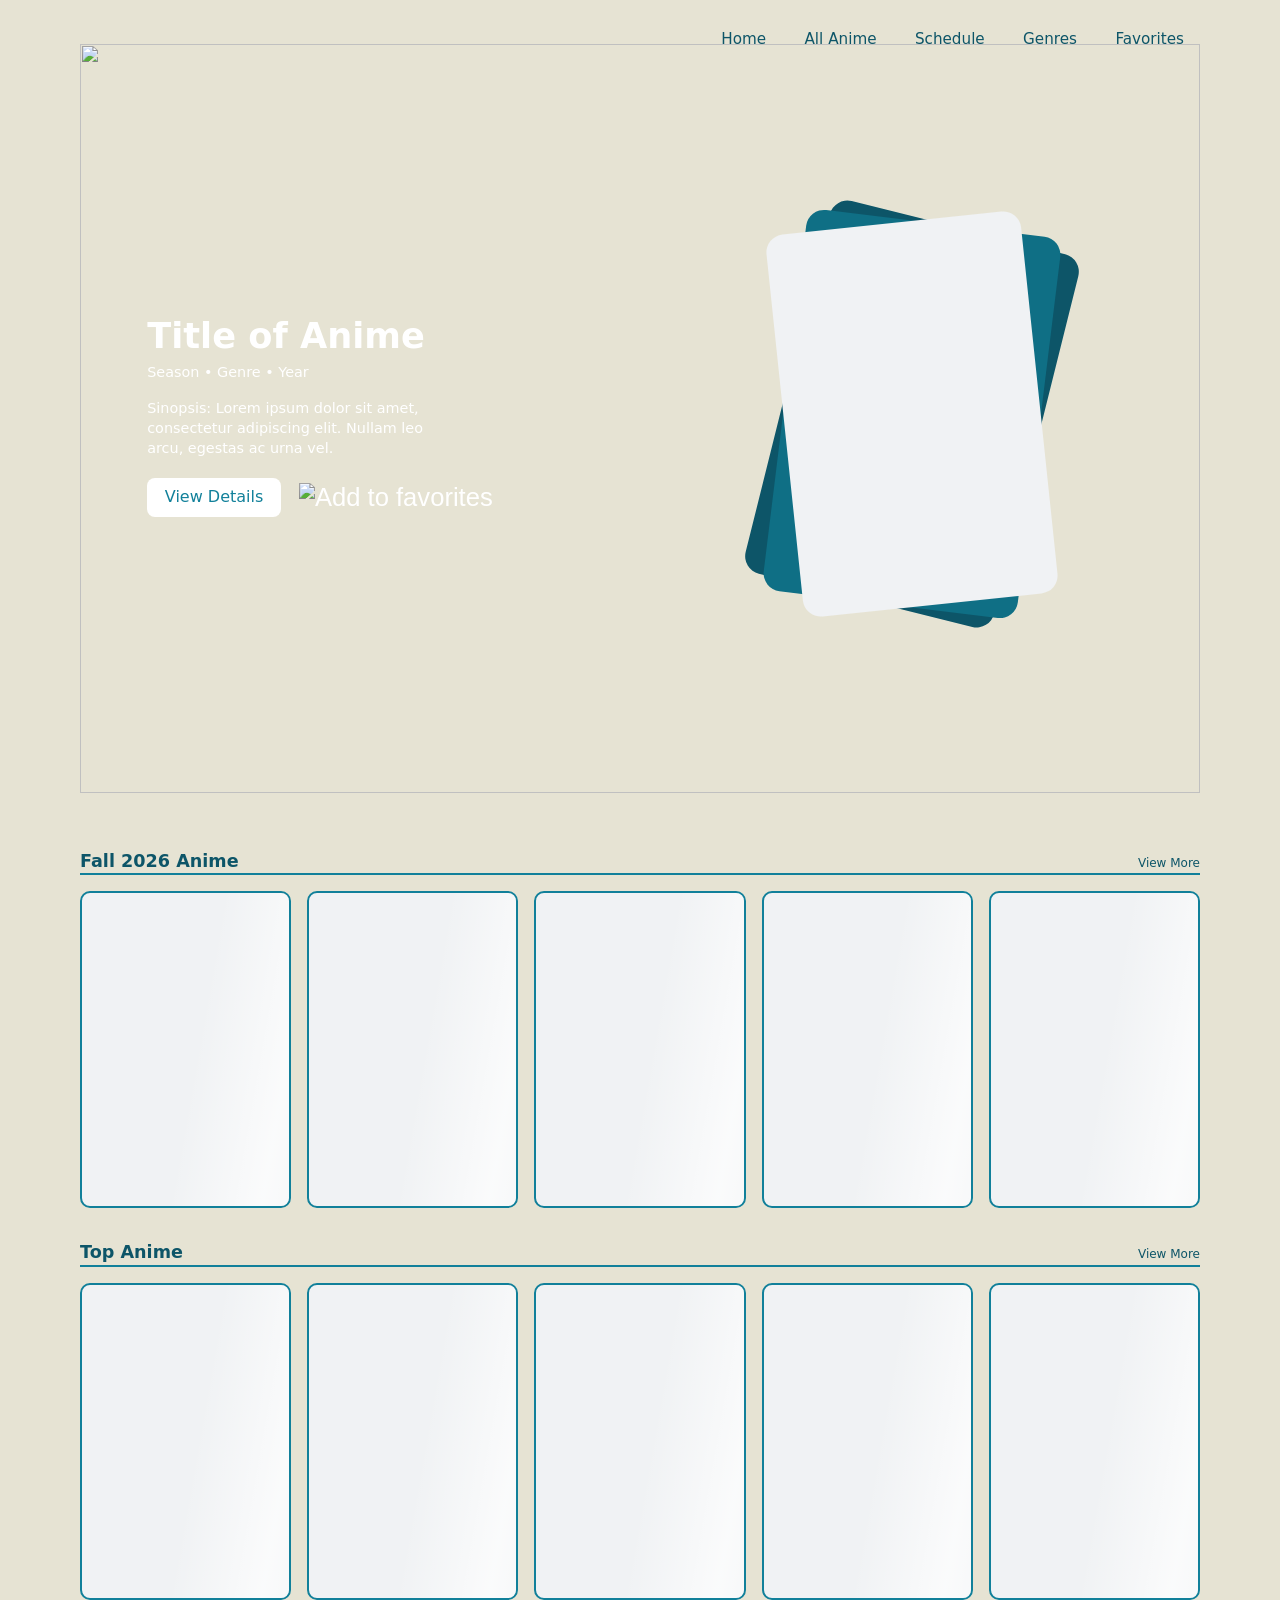
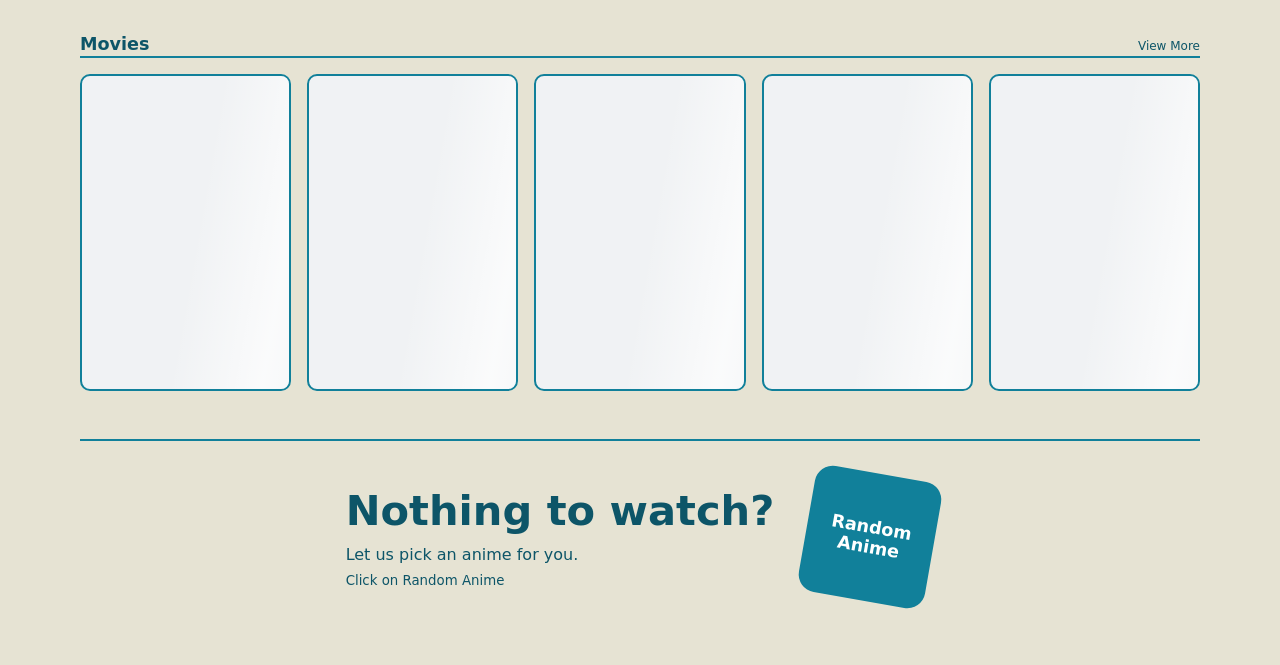
==== index.html @ 3a857e35 "refactor: extract API logic into utils and update queries" ====
<!DOCTYPE html>
<html lang="en">

<head>
	<meta charset="UTF-8">
	<meta name="viewport" content="width=device-width, initial-scale=1.0">
	<title>AnimeHub</title>
	<link rel="stylesheet" href="css/style.css">
	<link rel="stylesheet" href="css/animation.css">
	<link rel="stylesheet" href="css/media-queries.css">
	<link rel="stylesheet" href="css/randomize.css">

<body class="home">
	<div class="masthead">
		<header class="topbar">
			<a class="logo" href="index.html"></a>
			<nav class="nav" id="nav">
				<ul>
					<li><a href="index.html">Home</a></li>
					<li><a href="all-anime.html">All Anime</a></li>
					<li><a href="schedule.html">Schedule</a></li>
					<li><a href="genres.html">Genres</a></li>
					<li><a href="favorites.html">Favorites</a></li>
				</ul>
			</nav>
			<button class="menu-button">
				<img src="image/burger.svg" alt="Add to favorites" width="30" height="30">
			</button>
		</header>
		<section class="hero">
			<img class="hero-bg" src="image/header-panel.webp" alt="" width="1334" height="930">
			<div>
				<h1 id="hero-title">Title of Anime</h1>
				<p class="hero-data">Season • Genre • Year</p>
				<p class="hero-synopsis">Sinopsis: Lorem ipsum dolor sit amet, consectetur adipiscing elit. Nullam leo
					arcu, egestas ac urna vel.</p>

				<div class="hero-actions">
					<a class="button">View Details</a>
					<button class="button-icon">
						<img src="image/favorites-empty.svg" alt="Add to favorites" width="30" height="30">
					</button>
				</div>
			</div>
			<div class="hero-card">
				<div class="card"></div>
				<div class="card"></div>
				<div class="card"></div>
			</div>

		</section>
	</div>
	<main>

		<section>
			<div class="section-head">
				<h2>Fall 2026 Anime</h2>
				<a href="all-anime.html">View More</a>
			</div>
			<ul class="grid" id="fall-2026-anime">
				<li class="card skeleton"></li>
				<li class="card skeleton"></li>
				<li class="card skeleton"></li>
				<li class="card skeleton"></li>
				<li class="card skeleton"></li>
			</ul>
		</section>
		<section>
			<div class="section-head">
				<h2>Top Anime</h2>
				<a href="all-anime.html">View More</a>
			</div>
			<ul class="grid" id="top-anime">
				<li class="card skeleton"></li>
				<li class="card skeleton"></li>
				<li class="card skeleton"></li>
				<li class="card skeleton"></li>
				<li class="card skeleton"></li>
			</ul>
		</section>
		<section>
			<div class="section-head">
				<h2>Movies</h2>
				<a href="all-anime.html">View More</a>
			</div>
			<ul class="grid" id="movies-anime">
				<li class="card skeleton"></li>
				<li class="card skeleton"></li>
				<li class="card skeleton"></li>
				<li class="card skeleton"></li>
				<li class="card skeleton"></li>
			</ul>
		</section>
		<section class="random">
			<div>
				<h2>Nothing to watch?</h2>
				<p>Let us pick an anime for you.</p><small>Click on Random Anime</small>
			</div>
			<button class="random-button">Random Anime</button>
		</section>
	</main>
	
	<script type="module" src="js/main.js"></script>
	<script type="module" src="js/hero.js"></script>
	<!--script src="js/randomize.js"></script-->
</body>

</html>
---- css/style.css ----
:root {
    --secondary-colour: #11809a;
    --main-colour: #0d5568;
    --background: #e6e3d3;
    --paper: #f0f2f4;
    --grey: #9097a0;
    --radius: 14px;
    --grid-gap: clamp(.5rem, 1.5vw, 1rem);

    --font-title: "Public Sans", system-ui, sans-serif;
    --font-text: "Dosis", system-ui, sans-serif;

    --panel-scale: .6;
    --logo-tab-width: calc(300px * var(--panel-scale));
    --panel-overlap-height: calc(50px * var(--panel-scale));
}

*,
*::before,
*::after {
    box-sizing: border-box;
}

body {
    margin: 0;
    font-family: var(--font-text);
    color: var(--main-colour);
    background: var(--background);
    line-height: 1.4;
}

main {
    max-width: 72rem;
    margin-inline: auto;
    padding: 1.5rem 1rem 4rem;
}

a {
    color: inherit;
    text-decoration: none;
}

ul {
    list-style: none;
    margin: 0;
    padding: 0;
}

:focus-visible {
    outline: 3px solid var(--main-colour);
    outline-offset: 2px;
}

.topbar {
    position: relative;
    height: var(--panel-overlap-height);
    display: flex;
    justify-content: flex-end;
    align-items: center;
    max-width: 72rem;
    margin-inline: auto;
    padding: .75rem 1rem 0;
}

.logo {
    position: absolute;
    left: 0;
    top: 0;
    z-index: 3;
    width: var(--logo-tab-width);
    height: calc(92px * var(--panel-scale));
    font-size: 0;
    color: transparent;
}

.nav {
    position: relative;
    z-index: 3;
}

.nav ul {
    display: flex;
    gap: clamp(.75rem, 3vw, 2.5rem);
}

.nav a {
    font-size: .95rem;
    padding-block: .25rem;
}

.nav a:hover {
    text-decoration: underline;
}

.nav a[aria-current="page"] {
    font-weight: 700;
    text-decoration: underline;
    text-underline-offset: 4px;
}

.menu-button {
    display: none;
    background: none;
    border: 0;
    color: var(--secondary-colour);
    font-size: 1.8rem;
    cursor: pointer;
}

.hero {
    color: #fff;
    display: grid;
    grid-template-columns: 1.2fr 1fr;
    align-items: center;
    gap: 1rem;
    padding: calc(var(--panel-overlap-height) + 3rem) clamp(1.5rem, 5vw, 3.5rem) 4rem;
}

.hero h1 {
    margin: 0;
    font-size: clamp(1.6rem, 4vw, 2.2rem);
}

.hero .hero-data {
    margin: .1rem 0 1rem;
    font-size: .9rem;
}

.hero .hero-synopsis {
    max-width: 34ch;
    font-size: .9rem;
}

.hero-actions {
    display: flex;
    gap: .75rem;
    align-items: center;
    margin-top: 1.25rem;
}

.hero-card {
    position: relative;
    justify-self: center;
    width: min(60%, 14rem);
    aspect-ratio: 2/3;
}

.hero-card .card {
    position: absolute;
    inset: 0;
    border: 0;
    background: var(--paper);
    border-radius: 18px;
}

.hero-card .card:nth-child(1) {
    background: var(--main-colour);
    transform: rotate(14deg);
}

.hero-card .card:nth-child(2) {
    background: #0f6f85;
    transform: rotate(7deg);
}

.hero-card .card:nth-child(3) {
    transform: rotate(-6deg);
}

.section-head {
    display: flex;
    align-items: baseline;
    justify-content: space-between;
    border-bottom: 2px solid var(--secondary-colour);
    margin: 2rem 0 1rem;
}

.section-head h2 {
    margin: 0;
    font-size: 1.1rem;
}

.section-head a {
    font-size: .75rem;
}

.grid {
    display: grid;
    grid-template-columns: repeat(5, 1fr);
    gap: var(--grid-gap);
}

.card {
    aspect-ratio: 2 / 3;
    border: 2px solid var(--secondary-colour);
    border-radius: 10px;
    background: var(--paper);
    overflow: hidden;
    position: relative;
}

.card img {
    width: 100%;
    height: 100%;
    object-fit: cover;
    display: block;
}
.card.skeleton::after {
    content: "";
    position: absolute;
    inset: 0;
    background: linear-gradient(100deg, transparent 30%, rgb(255 255 255 / .7) 50%, transparent 70%);
    background-size: 200% 100%;
    animation: shimmer 1.6s infinite linear;
}

@keyframes shimmer {
    from {
        background-position: 200% 0;
    }

    to {
        background-position: -200% 0;
    }
}

.button {
    background: #fff;
    color: var(--secondary-colour);
    border: 0;
    border-radius: 8px;
    padding: .5rem 1.1rem;
    cursor: pointer;
    text-decoration: none;
}

.button-icon {
    background: none;
    border: 0;
    color: #fff;
    font-size: 1.6rem;
    cursor: pointer;
}

.random {
    display: flex;
    align-items: center;
    justify-content: center;
    gap: 2rem;
    flex-wrap: wrap;
    border-top: 2px solid var(--secondary-colour);
    margin-top: 3rem;
    padding-top: 2rem;
}

.random h2 {
    margin: 0;
    font-size: clamp(1.8rem, 5vw, 2.6rem);
}

.random p {
    margin: .2rem 0;
}

.random-button {
    width: 8rem;
    aspect-ratio: 1;
    border: 0;
    border-radius: 18px;
    background: var(--secondary-colour);
    color: #fff;
    font: 700 1.1rem var(--font-title);
    cursor: pointer;
    rotate: 10deg;
    transition: rotate .3s;
}
---- css/media-queries.css ----
/* ========== Responsive ========== */
@media (max-width: 52rem) {
    .grid {
        grid-template-columns: repeat(3, 1fr);
    }

    .hero {
        grid-template-columns: 1fr;
    }

    .hero-card {
        display: none;
    }
}

@media (max-width: 40rem) {
    :root {
        --s: .4;
    }

    .menu-btn {
        display: block;
    }

    .nav {
        display: none;
        position: absolute;
        top: calc(var(--logo-w) * .1667 + .4rem);
        right: 1rem;
        z-index: 10;
        background: var(--paper);
        border: 2px solid var(--teal);
        border-radius: var(--radius);
        padding: .75rem 1.25rem;
    }

    .nav.open {
        display: block;
    }

    .nav ul {
        flex-direction: column;
        padding: 0;
    }

    .grid {
        grid-template-columns: repeat(2, 1fr);
    }
}

@media (prefers-reduced-motion: reduce) {

    *,
    *::before,
    *::after {
        animation: none !important;
        transition: none !important;
    }
}

.home .topbar {
    aspect-ratio: 1334 / 50;
    height: auto;
}

.home .hero {
    position: relative;
    isolation: isolate;
    aspect-ratio: 1334 / 930;
    margin-top: -3.75%;
    padding: 9% 6% 7%;
}

.hero-bg {
    position: absolute;
    inset: 0;
    z-index: -1;
    width: 100%;
    height: 100%;
    pointer-events: none;
    padding-top: 2rem;
}

.home .hero-card {
    width: min(60%, 16rem);
}

.home .dots {
    bottom: 6%;
}

/* Ecrãs pequenos: sem imagem; painel simples e logótipo em texto */
@media (max-width: 52rem) {
    .home .topbar {
        aspect-ratio: auto;
        height: auto;
        min-height: 3rem;
        justify-content: space-between;
    }

    .home .logo {
        position: static;
        width: auto;
        height: auto;
        font-size: 1.5rem;
        font-weight: 700;
        color: var(--teal);
    }

    .home .hero {
        aspect-ratio: auto;
        margin-top: .5rem;
        padding: 2rem 1.5rem 3.5rem;
        background: var(--teal);
        border-radius: var(--radius);
    }

    .home .hero-bg {
        display: none;
    }

    .home .dots {
        bottom: 1.2rem;
    }
}

.masthead {
    max-width: 72rem;
    margin-inline: auto;
    padding: .75rem 1rem 0;
    position: relative;
}

.home .topbar {
    position: relative;
    display: flex;
    justify-content: flex-end;
    align-items: center;
}

@media (max-width: 52rem) {
    .home .logo::before {
        content: "AnimeHub";
    }

    /* o <a> não tem texto; a imagem é que o mostra em desktop */
}
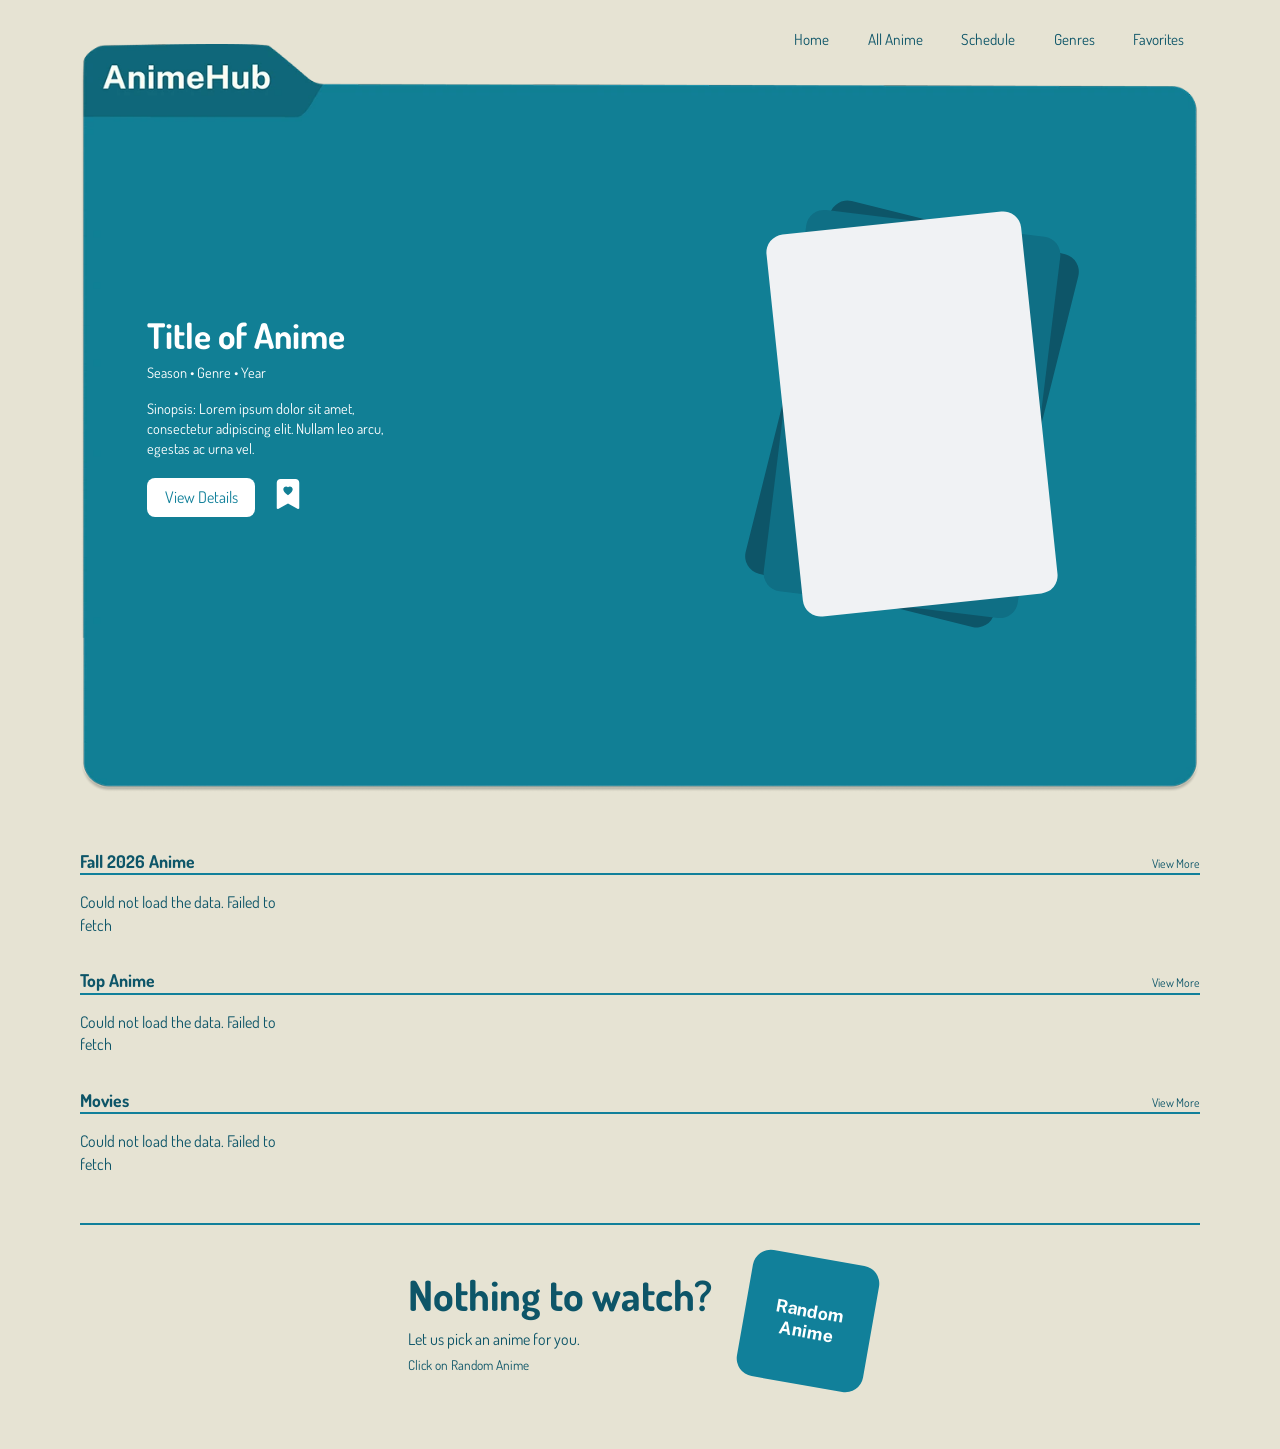
==== commit 7ab447f4: "feat: add randomize features" ====
--- a/index.html
+++ b/index.html
@@ -9,6 +9,12 @@
 	<link rel="stylesheet" href="css/animation.css">
 	<link rel="stylesheet" href="css/media-queries.css">
 	<link rel="stylesheet" href="css/randomize.css">
+
+	<link rel="preconnect" href="https://fonts.googleapis.com">
+	<link rel="preconnect" href="https://fonts.gstatic.com" crossorigin>
+	<link href="https://fonts.googleapis.com/css2?family=Dosis:wght@400;600;700&family=Public+Sans:wght@400;700&display=swap" rel="stylesheet">
+	<link href="https://fonts.googleapis.com/css2?family=Public+Sans:ital,wght@0,100..900;1,100..900&display=swap" rel="stylesheet">
+</head>
 
 <body class="home">
 	<div class="masthead">
@@ -100,9 +106,24 @@
 		</section>
 	</main>
 	
+	<dialog id="modal">
+        <button class="close">✕</button>
+        <div class="dialog-body">
+            <img id="dialog-image" src="" alt="">
+            <div class="dialog-text">
+                <h2 id="dialog-title"></h2>
+                <div class="chips" id="dialog-chips"></div>
+                <p class="dialog-synopsis" id="dialog-synopsis"></p>
+                <div class="dialog-actions">
+					<a class="button" id="dialog-link" href="#">View Details</a>
+                </div>
+            </div>
+        </div>
+    </dialog>
+
 	<script type="module" src="js/main.js"></script>
 	<script type="module" src="js/hero.js"></script>
-	<!--script src="js/randomize.js"></script-->
+	<script type="module" src="js/randomize.js"></script>
 </body>
 
 </html>
--- a/css/style.css
+++ b/css/style.css
@@ -166,7 +166,28 @@
 .hero-card .card:nth-child(3) {
     transform: rotate(-6deg);
 }
-
+.hero-dots {
+    position: absolute;
+    bottom: 6%;
+    left: 50%;
+    translate: -50% 0;
+    display: flex;
+    gap: .6rem;
+}
+
+.hero-dots button {
+    width: .7rem;
+    height: .7rem;
+    padding: 0;
+    border: 0;
+    border-radius: 50%;
+    background: var(--main-colour);
+    cursor: pointer;
+}
+
+.hero-dots button[aria-current="true"] {
+    background: #fff;
+}
 .section-head {
     display: flex;
     align-items: baseline;
--- a/css/randomize.css
+++ b/css/randomize.css
@@ -0,0 +1,106 @@
+.button-ghost {
+    background: white;
+    color: var(--text-main);
+}
+
+.button-big {
+    padding: 0.9rem 2rem;
+    background: white;
+    border-radius: 16px;
+    font-size: 1.1rem;
+}
+
+.randomize {
+    margin: 1rem 5vw 3rem;
+    padding: 3rem 1.5rem;
+    text-align: center;
+    border-radius: 20px;
+    background: var(--pink-bar);
+}
+
+.randomize h2 {
+    font-size: 1.8rem
+}
+
+.randomize p {
+    color: var(--text-muted);
+    margin: .4rem 0 1.4rem
+}
+
+dialog {
+    margin: auto;
+    width: min(760px, 92vw);
+    border-radius: 18px;
+    padding: 0;
+    background: white;
+    color: var(--text-main);
+    overflow: hidden
+}
+
+dialog::backdrop {
+    background: #0009;
+    backdrop-filter: blur(4px)
+}
+
+.close {
+    position: absolute;
+    top: .7rem;
+    right: .7rem;
+    width: 2.2rem;
+    height: 2.2rem;
+    border-radius: 50%;
+    border: 0;
+    z-index: 2
+}
+
+.dialog-body {
+    display: grid;
+    grid-template-columns: 240px 1fr;
+    max-height: 85vh;
+    overflow: auto
+}
+
+.dialog-body>img {
+    width: 100%;
+    height: 100%;
+    object-fit: cover
+}
+
+.dialog-text {
+    padding: 1.6rem 1.6rem 1.6rem 1.4rem;
+    display: flex;
+    flex-direction: column;
+    gap: .9rem
+}
+
+.dialog-text h2 {
+    font-size: 1.6rem;
+    padding-right: 2rem
+}
+
+.chips {
+    display: flex;
+    flex-wrap: wrap;
+    gap: .4rem;
+}
+
+.chips span {
+    border-radius: 99px;
+    border-color:#11809a ;
+    border-style: solid;
+    padding: .1rem .7rem;
+    font-size: .85rem
+}
+
+.dialog-synopsis {
+    color: var(--text-muted);
+    max-height: 11rem;
+    overflow: auto
+}
+
+.dialog-actions {
+    display: flex;
+    gap: .6rem;
+    flex-wrap: wrap;
+    margin-top: auto
+}
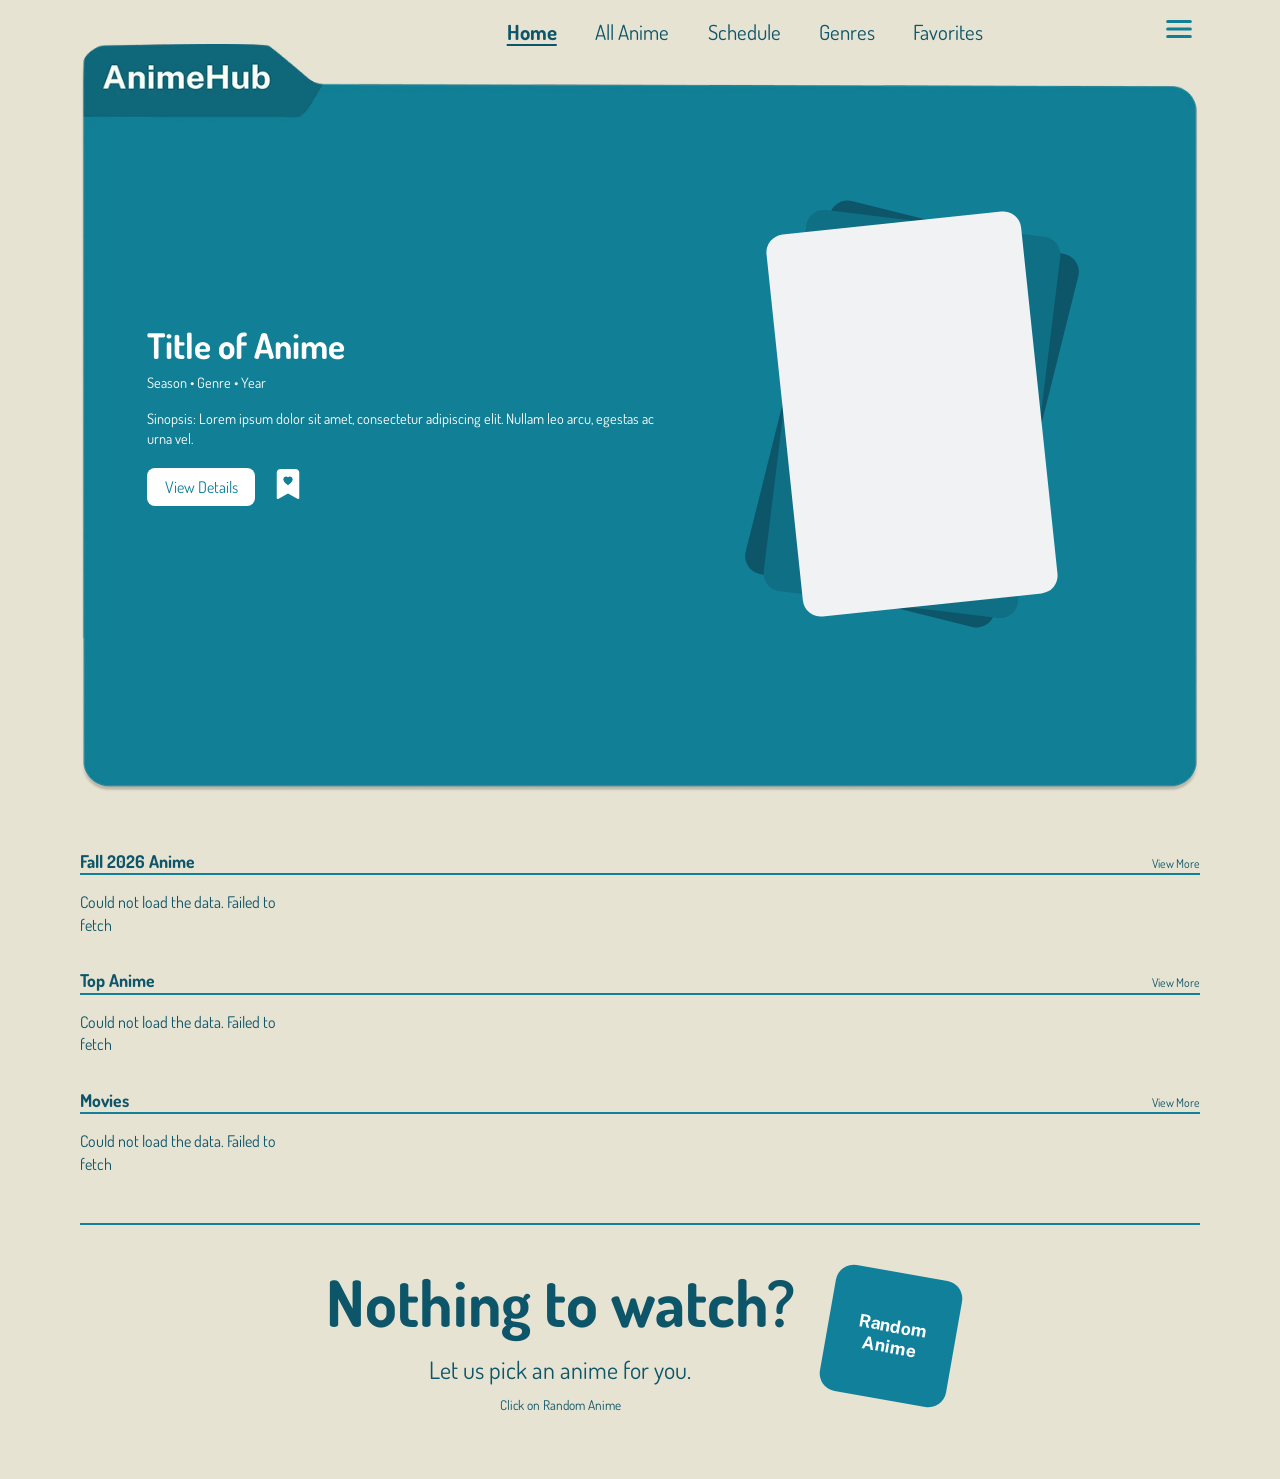
==== commit 0eb90756: "feat: update index.html" ====
--- a/index.html
+++ b/index.html
@@ -22,7 +22,7 @@
 			<a class="logo" href="index.html"></a>
 			<nav class="nav" id="nav">
 				<ul>
-					<li><a href="index.html">Home</a></li>
+					<li><a href="index.html" aria-current="page">Home</a></li>
 					<li><a href="all-anime.html">All Anime</a></li>
 					<li><a href="schedule.html">Schedule</a></li>
 					<li><a href="genres.html">Genres</a></li>
--- a/css/style.css
+++ b/css/style.css
@@ -29,11 +29,11 @@
     line-height: 1.4;
 }
 
-main {
+/*.masthead,main {
     max-width: 72rem;
     margin-inline: auto;
     padding: 1.5rem 1rem 4rem;
-}
+}*/
 
 a {
     color: inherit;
@@ -51,8 +51,31 @@
     outline-offset: 2px;
 }
 
+.masthead,
+main {
+    max-width: 72rem;
+    margin-inline: auto;
+    padding-inline: 1rem;
+}
+
+.masthead {
+    padding-top: .75rem;
+}
+
+main {
+    padding-block: 1.5rem 4rem;
+}
+
 .topbar {
     position: relative;
+    display: flex;
+    align-items: center;
+    aspect-ratio: 1334 / 50;
+    padding-left: 22.5%;
+}
+
+/*.topbar {
+    position: relative;
     height: var(--panel-overlap-height);
     display: flex;
     justify-content: flex-end;
@@ -60,14 +83,14 @@
     max-width: 72rem;
     margin-inline: auto;
     padding: .75rem 1rem 0;
-}
+}*/
 
 .logo {
     position: absolute;
     left: 0;
     top: 0;
     z-index: 3;
-    width: var(--logo-tab-width);
+    width: 22.5%;
     height: calc(92px * var(--panel-scale));
     font-size: 0;
     color: transparent;
@@ -76,6 +99,7 @@
 .nav {
     position: relative;
     z-index: 3;
+    margin-inline: auto;
 }
 
 .nav ul {
@@ -84,12 +108,14 @@
 }
 
 .nav a {
-    font-size: .95rem;
-    padding-block: .25rem;
+    text-decoration: none;
+    font-size: 1.3rem;
+    padding-block: .5rem;
 }
 
 .nav a:hover {
     text-decoration: underline;
+    text-underline-offset: 4px;
 }
 
 .nav a[aria-current="page"] {
@@ -99,7 +125,6 @@
 }
 
 .menu-button {
-    display: none;
     background: none;
     border: 0;
     color: var(--secondary-colour);
@@ -127,7 +152,7 @@
 }
 
 .hero .hero-synopsis {
-    max-width: 34ch;
+    max-width: 100%;
     font-size: .9rem;
 }
 
@@ -263,35 +288,3 @@
     cursor: pointer;
 }
 
-.random {
-    display: flex;
-    align-items: center;
-    justify-content: center;
-    gap: 2rem;
-    flex-wrap: wrap;
-    border-top: 2px solid var(--secondary-colour);
-    margin-top: 3rem;
-    padding-top: 2rem;
-}
-
-.random h2 {
-    margin: 0;
-    font-size: clamp(1.8rem, 5vw, 2.6rem);
-}
-
-.random p {
-    margin: .2rem 0;
-}
-
-.random-button {
-    width: 8rem;
-    aspect-ratio: 1;
-    border: 0;
-    border-radius: 18px;
-    background: var(--secondary-colour);
-    color: #fff;
-    font: 700 1.1rem var(--font-title);
-    cursor: pointer;
-    rotate: 10deg;
-    transition: rotate .3s;
-}
--- a/css/animation.css
+++ b/css/animation.css
@@ -0,0 +1,6 @@
+
+
+.random-button:hover {
+    rotate: -4deg;
+}
+
--- a/css/randomize.css
+++ b/css/randomize.css
@@ -10,21 +10,39 @@
     font-size: 1.1rem;
 }
 
-.randomize {
-    margin: 1rem 5vw 3rem;
-    padding: 3rem 1.5rem;
+.random {
+    display: flex;
+    align-items: center;
+    justify-content: center;
+    gap: 2rem;
+    flex-wrap: wrap;
+    border-top: 2px solid var(--secondary-colour);
+    margin-top: 3rem;
+    padding-top: 2rem;
     text-align: center;
-    border-radius: 20px;
-    background: var(--pink-bar);
 }
 
-.randomize h2 {
-    font-size: 1.8rem
+.random h2 {
+    margin: 0;
+    font-size: clamp(2.8rem, 5vw, 4.6rem);
 }
 
-.randomize p {
-    color: var(--text-muted);
-    margin: .4rem 0 1.4rem
+.random p {
+    margin: .4rem 0;
+    font-size: 1.5rem;
+}
+
+.random-button {
+    width: 8rem;
+    aspect-ratio: 1;
+    border: 0;
+    border-radius: 18px;
+    background: var(--secondary-colour);
+    color: #fff;
+    font: 700 1.1rem var(--font-title);
+    cursor: pointer;
+    rotate: 10deg;
+    transition: rotate .3s;
 }
 
 dialog {
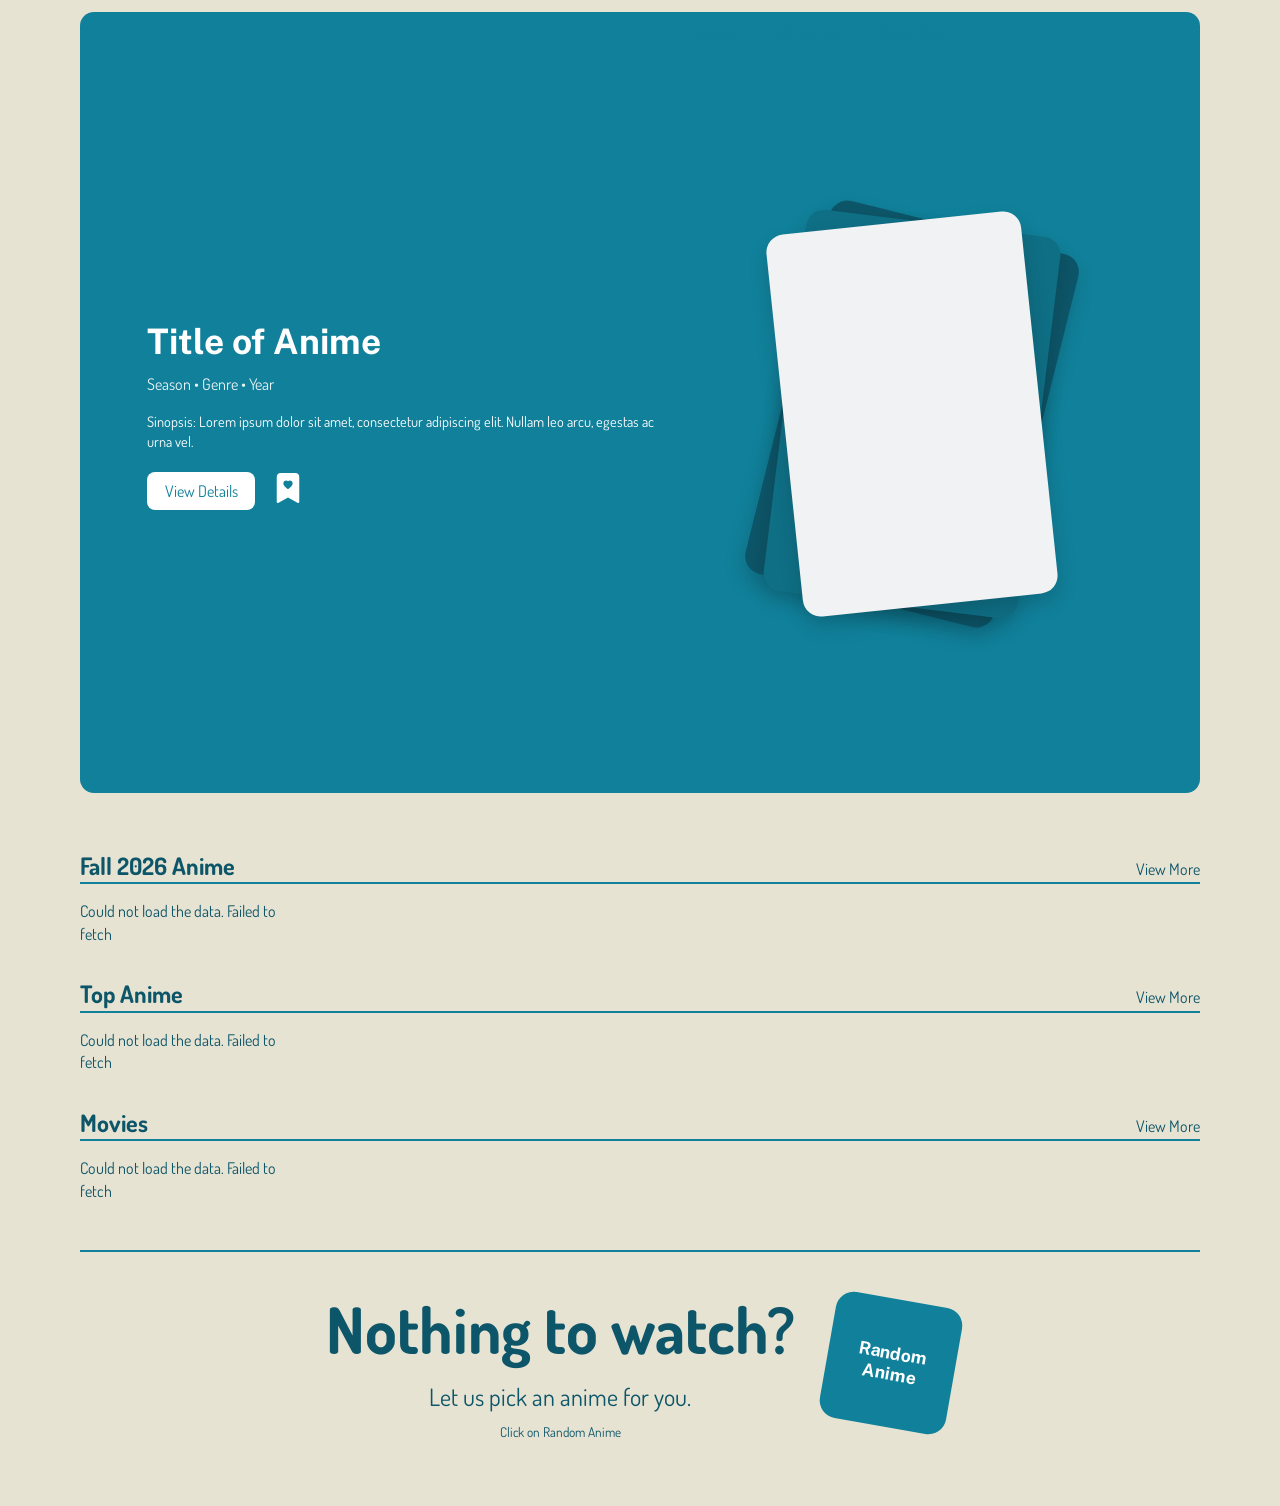
==== commit c2fe270b: "feat: add toolpit to cards" ====
--- a/index.html
+++ b/index.html
@@ -19,13 +19,11 @@
 <body class="home">
 	<div class="masthead">
 		<header class="topbar">
-			<a class="logo" href="index.html"></a>
+			<a class="logo" href="index.html">AnimeHub</a>
 			<nav class="nav" id="nav">
 				<ul>
 					<li><a href="index.html" aria-current="page">Home</a></li>
 					<li><a href="all-anime.html">All Anime</a></li>
-					<li><a href="schedule.html">Schedule</a></li>
-					<li><a href="genres.html">Genres</a></li>
 					<li><a href="favorites.html">Favorites</a></li>
 				</ul>
 			</nav>
@@ -34,7 +32,6 @@
 			</button>
 		</header>
 		<section class="hero">
-			<img class="hero-bg" src="image/header-panel.webp" alt="" width="1334" height="930">
 			<div>
 				<h1 id="hero-title">Title of Anime</h1>
 				<p class="hero-data">Season • Genre • Year</p>
@@ -43,7 +40,7 @@
 
 				<div class="hero-actions">
 					<a class="button">View Details</a>
-					<button class="button-icon">
+					<button class="button-icon" aria-label="Adicionar aos favoritos">
 						<img src="image/favorites-empty.svg" alt="Add to favorites" width="30" height="30">
 					</button>
 				</div>
@@ -115,7 +112,7 @@
                 <div class="chips" id="dialog-chips"></div>
                 <p class="dialog-synopsis" id="dialog-synopsis"></p>
                 <div class="dialog-actions">
-					<a class="button" id="dialog-link" href="#">View Details</a>
+					<a class="button" id="dialog-link">View Details</a>
                 </div>
             </div>
         </div>
--- a/css/style.css
+++ b/css/style.css
@@ -66,34 +66,20 @@
     padding-block: 1.5rem 4rem;
 }
 
+
 .topbar {
-    position: relative;
     display: flex;
     align-items: center;
-    aspect-ratio: 1334 / 50;
     padding-left: 22.5%;
 }
 
-/*.topbar {
-    position: relative;
-    height: var(--panel-overlap-height);
-    display: flex;
-    justify-content: flex-end;
-    align-items: center;
-    max-width: 72rem;
-    margin-inline: auto;
-    padding: .75rem 1rem 0;
-}*/
-
 .logo {
-    position: absolute;
-    left: 0;
-    top: 0;
-    z-index: 3;
-    width: 22.5%;
-    height: calc(92px * var(--panel-scale));
-    font-size: 0;
-    color: transparent;
+    font-family: var(--font-title);
+    font-weight: 700;
+    font-size: 1.8rem;
+    color: var(--secondary-colour);
+    text-decoration: none;
+    flex-shrink: 0;
 }
 
 .nav {
@@ -108,12 +94,18 @@
 }
 
 .nav a {
+    font-family: var(--font-text);
+    font-size: 1.15rem;
+    font-weight: 600;
+    color: var(--secondary-colour);
     text-decoration: none;
-    font-size: 1.3rem;
-    padding-block: .5rem;
+    padding-bottom: 4px;
+    border-bottom: 2px solid transparent;
+    transition: border-color 0.2s ease;
 }
 
 .nav a:hover {
+    border-bottom-color: var(--secondary-colour);
     text-decoration: underline;
     text-underline-offset: 4px;
 }
@@ -133,22 +125,27 @@
 }
 
 .hero {
+    background-color: var(--secondary-colour);
     color: #fff;
     display: grid;
     grid-template-columns: 1.2fr 1fr;
     align-items: center;
     gap: 1rem;
-    padding: calc(var(--panel-overlap-height) + 3rem) clamp(1.5rem, 5vw, 3.5rem) 4rem;
+    padding: 3rem clamp(.5rem, 5vw, 3.5rem);
+    border-radius: var(--radius);
+    position: relative;
 }
 
 .hero h1 {
     margin: 0;
+    font-family: var(--font-title);
     font-size: clamp(1.6rem, 4vw, 2.2rem);
 }
 
 .hero .hero-data {
-    margin: .1rem 0 1rem;
-    font-size: .9rem;
+    margin: .4rem 0 1rem;
+    font-size: 1rem;
+    opacity: 0.9;
 }
 
 .hero .hero-synopsis {
@@ -176,6 +173,7 @@
     border: 0;
     background: var(--paper);
     border-radius: 18px;
+    box-shadow: 0 10px 20px rgba(0, 0, 0, 0.15);
 }
 
 .hero-card .card:nth-child(1) {
@@ -191,6 +189,7 @@
 .hero-card .card:nth-child(3) {
     transform: rotate(-6deg);
 }
+
 .hero-dots {
     position: absolute;
     bottom: 6%;
@@ -213,6 +212,7 @@
 .hero-dots button[aria-current="true"] {
     background: #fff;
 }
+
 .section-head {
     display: flex;
     align-items: baseline;
@@ -223,24 +223,24 @@
 
 .section-head h2 {
     margin: 0;
-    font-size: 1.1rem;
+    font-size: 1.5rem;
 }
 
 .section-head a {
-    font-size: .75rem;
+    font-size: 1rem;
 }
 
 .grid {
     display: grid;
     grid-template-columns: repeat(5, 1fr);
-    gap: var(--grid-gap);
+    gap: .5rem
 }
 
 .card {
     aspect-ratio: 2 / 3;
-    border: 2px solid var(--secondary-colour);
+    border: 3px solid var(--secondary-colour);
     border-radius: 10px;
-    background: var(--paper);
+    background: white;
     overflow: hidden;
     position: relative;
 }
@@ -251,6 +251,7 @@
     object-fit: cover;
     display: block;
 }
+
 .card.skeleton::after {
     content: "";
     position: absolute;
@@ -288,3 +289,44 @@
     cursor: pointer;
 }
 
+.card-tooltip {
+    position: absolute;
+    inset: 0;
+    background: rgba(13, 85, 104, 0.95);
+
+    color: #fff;
+    padding: 1.25rem 1rem;
+    display: flex;
+    flex-direction: column;
+    justify-content: center;
+    gap: 0.5rem;
+
+    opacity: 0;
+    visibility: hidden;
+    transition: opacity 0.25s ease-in-out, visibility 0.25s ease-in-out;
+    z-index: 2;
+    text-align: left;
+}
+
+.card:hover .card-tooltip,
+.card:focus-visible .card-tooltip {
+    opacity: 1;
+    visibility: visible;
+}
+
+.card-tooltip h3 {
+    margin: 0;
+    font-size: 1rem;
+    font-family: var(--font-title);
+    line-height: 1.2;
+}
+
+.card-tooltip p {
+    margin: 0;
+    font-size: 0.8rem;
+    line-height: 1.3;
+    display: -webkit-box;
+    -webkit-line-clamp: 4;
+    -webkit-box-orient: vertical;
+    overflow: hidden;
+}
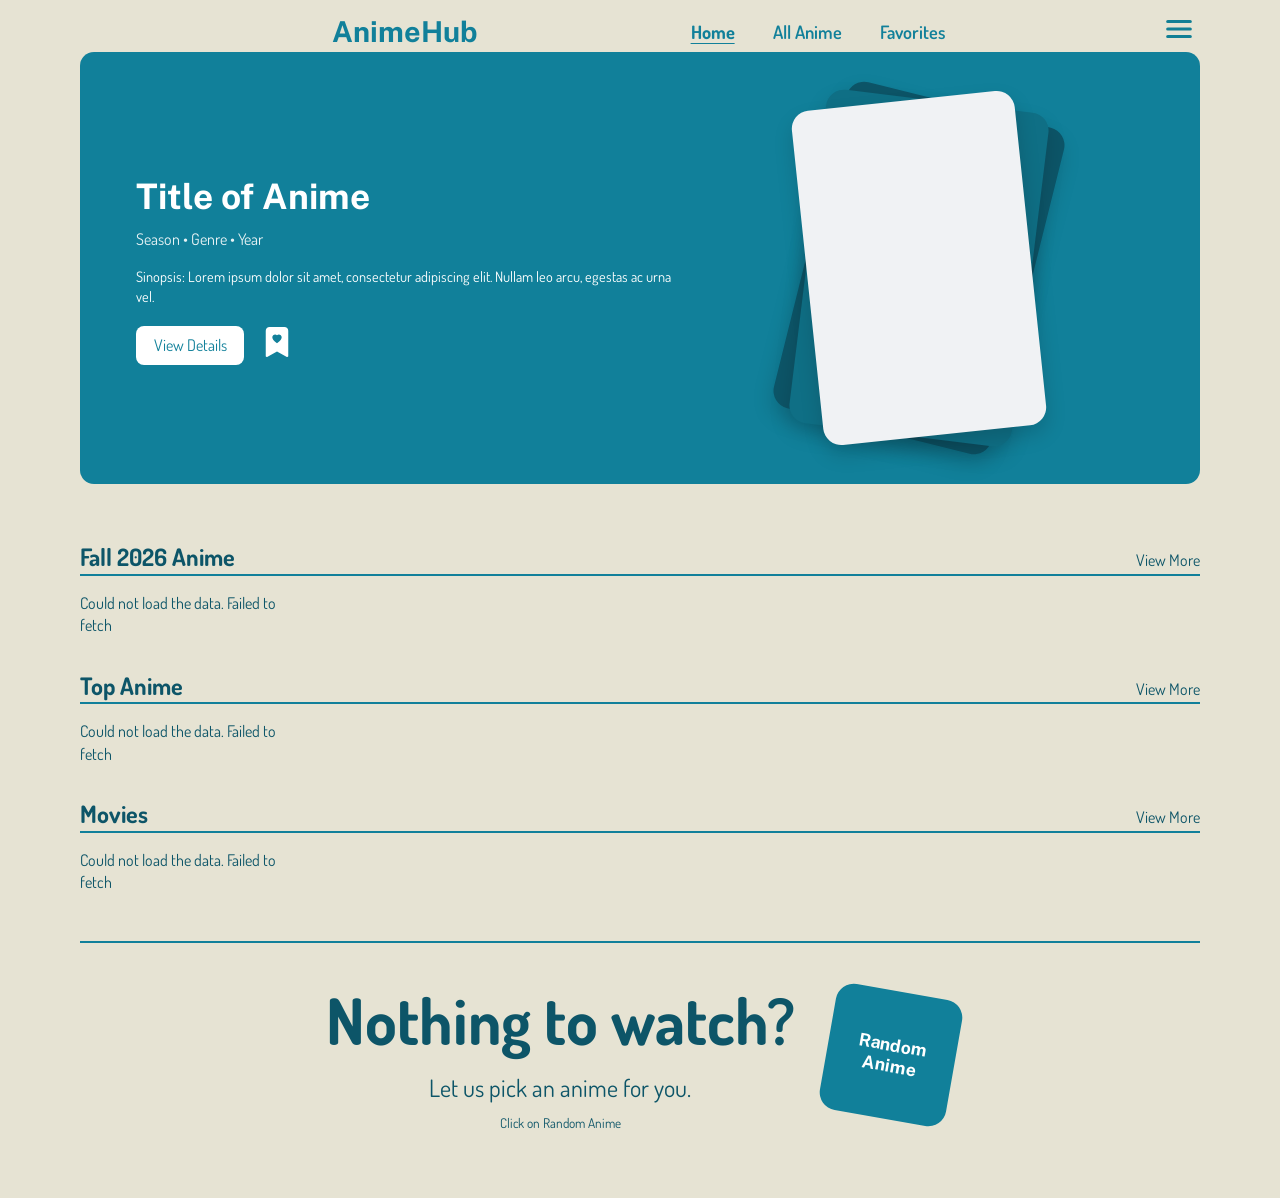
==== commit 0487ea89: "feat: media-queries test" ====
--- a/index.html
+++ b/index.html
@@ -7,7 +7,7 @@
 	<title>AnimeHub</title>
 	<link rel="stylesheet" href="css/style.css">
 	<link rel="stylesheet" href="css/animation.css">
-	<link rel="stylesheet" href="css/media-queries.css">
+	<!--link rel="stylesheet" href="css/media-queries.css"-->
 	<link rel="stylesheet" href="css/randomize.css">
 
 	<link rel="preconnect" href="https://fonts.googleapis.com">
@@ -103,18 +103,18 @@
 		</section>
 	</main>
 	
-	<dialog id="modal">
-        <button class="close">✕</button>
+<dialog id="modal">
+        <button class="close" aria-label="Close modal">✕</button>
         <div class="dialog-body">
-            <img id="dialog-image" src="" alt="">
             <div class="dialog-text">
-                <h2 id="dialog-title"></h2>
+                <h2 id="dialog-title">Title of Anime</h2>
                 <div class="chips" id="dialog-chips"></div>
                 <p class="dialog-synopsis" id="dialog-synopsis"></p>
                 <div class="dialog-actions">
 					<a class="button" id="dialog-link">View Details</a>
                 </div>
             </div>
+            <img id="dialog-image" src="" alt="">
         </div>
     </dialog>
 
--- a/css/randomize.css
+++ b/css/randomize.css
@@ -50,75 +50,113 @@
     width: min(760px, 92vw);
     border-radius: 18px;
     padding: 0;
-    background: white;
-    color: var(--text-main);
-    overflow: hidden
+    background-color: var(--secondary-colour, #11809a);
+    color: #fff;
+    border: 0;
+    overflow: hidden;
+    position: fixed;
+    box-shadow: 0 10px 30px rgba(0, 0, 0, 0.3);
 }
 
 dialog::backdrop {
     background: #0009;
-    backdrop-filter: blur(4px)
+    backdrop-filter: blur(4px);
 }
 
 .close {
     position: absolute;
-    top: .7rem;
-    right: .7rem;
+    top: .9rem;
+    right: .9rem;
     width: 2.2rem;
     height: 2.2rem;
     border-radius: 50%;
     border: 0;
-    z-index: 2
+    background: rgba(0, 0, 0, 0.2);
+    color: #fff;
+    font-size: 1rem;
+    cursor: pointer;
+    z-index: 2;
+    display: flex;
+    align-items: center;
+    justify-content: center;
 }
 
 .dialog-body {
     display: grid;
-    grid-template-columns: 240px 1fr;
+    grid-template-columns: 1.2fr 1fr; /* 1.2fr para o texto à esquerda, 1fr para a imagem à direita */
+    align-items: center;
+    gap: 1rem;
+    padding: clamp(1.5rem, 4vw, 3rem);
     max-height: 85vh;
-    overflow: auto
+    overflow: auto;
 }
 
-.dialog-body>img {
+/* Garante que a imagem fica no lado direito e com proporção semelhante ao hero-card */
+.dialog-body > img {
     width: 100%;
-    height: 100%;
-    object-fit: cover
+    aspect-ratio: 2/3;
+    object-fit: cover;
+    border-radius: 12px;
+    order: 2;
+    justify-self: center;
+    box-shadow: 0 8px 20px rgba(0, 0, 0, 0.25);
 }
 
 .dialog-text {
-    padding: 1.6rem 1.6rem 1.6rem 1.4rem;
     display: flex;
     flex-direction: column;
-    gap: .9rem
+    gap: .75rem;
+    order: 1;
 }
 
 .dialog-text h2 {
-    font-size: 1.6rem;
-    padding-right: 2rem
+    margin: 0;
+    font-size: clamp(1.6rem, 4vw, 2.2rem);
+    font-family: var(--font-title);
+    color: #fff;
+    padding-right: 1.5rem;
 }
 
 .chips {
     display: flex;
     flex-wrap: wrap;
     gap: .4rem;
+    margin: .1rem 0 .5rem;
 }
 
 .chips span {
     border-radius: 99px;
-    border-color:#11809a ;
-    border-style: solid;
-    padding: .1rem .7rem;
-    font-size: .85rem
+    border: 1px solid rgba(255, 255, 255, 0.4);
+    background: rgba(255, 255, 255, 0.1);
+    padding: .2rem .7rem;
+    font-size: .85rem;
+    color: #fff;
 }
 
 .dialog-synopsis {
-    color: var(--text-muted);
+    color: rgba(255, 255, 255, 0.9);
     max-height: 11rem;
-    overflow: auto
+    overflow: auto;
+    margin: 0;
+    font-size: .9rem;
+    line-height: 1.4;
 }
 
 .dialog-actions {
     display: flex;
-    gap: .6rem;
-    flex-wrap: wrap;
-    margin-top: auto
+    gap: .75rem;
+    align-items: center;
+    margin-top: 1.25rem;
+}
+
+/* Responsividade para ecrãs mais estreitos */
+@media (max-width: 650px) {
+    .dialog-body {
+        grid-template-columns: 1fr;
+    }
+    .dialog-body > img {
+        order: -1;
+        width: min(60%, 14rem);
+        margin-inline: auto;
+    }
 }
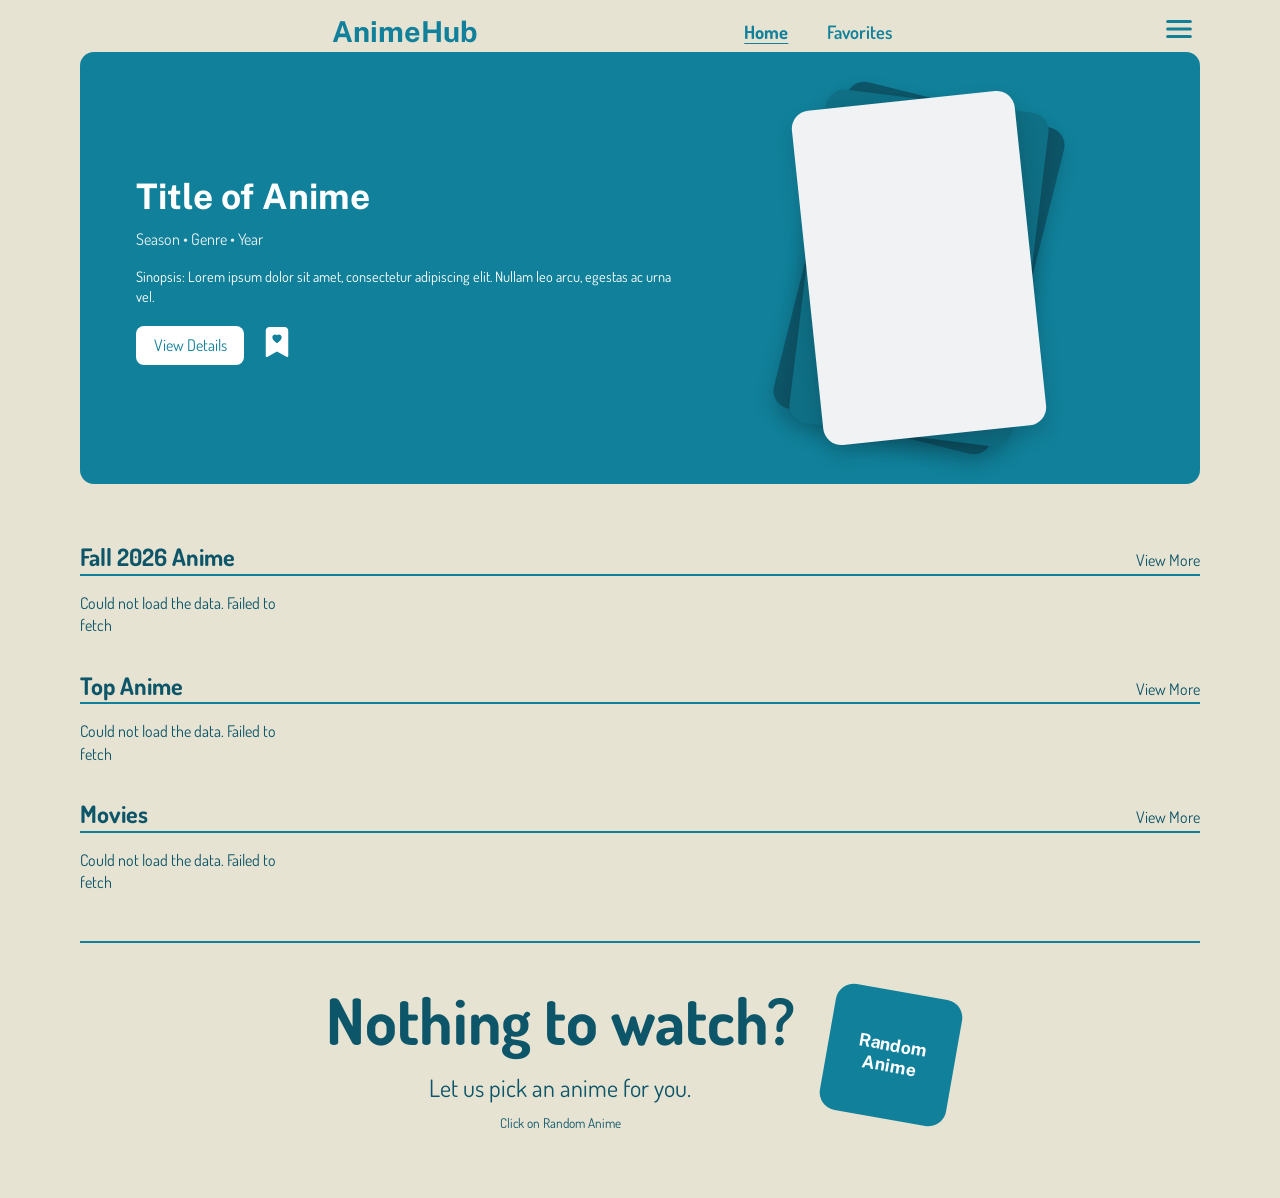
==== commit 429223ae: "feat: remove all-anime.html" ====
--- a/index.html
+++ b/index.html
@@ -23,7 +23,6 @@
 			<nav class="nav" id="nav">
 				<ul>
 					<li><a href="index.html" aria-current="page">Home</a></li>
-					<li><a href="all-anime.html">All Anime</a></li>
 					<li><a href="favorites.html">Favorites</a></li>
 				</ul>
 			</nav>
@@ -58,7 +57,7 @@
 		<section>
 			<div class="section-head">
 				<h2>Fall 2026 Anime</h2>
-				<a href="all-anime.html">View More</a>
+				<a>View More</a>
 			</div>
 			<ul class="grid" id="fall-2026-anime">
 				<li class="card skeleton"></li>
@@ -71,7 +70,7 @@
 		<section>
 			<div class="section-head">
 				<h2>Top Anime</h2>
-				<a href="all-anime.html">View More</a>
+				<a>View More</a>
 			</div>
 			<ul class="grid" id="top-anime">
 				<li class="card skeleton"></li>
@@ -84,7 +83,7 @@
 		<section>
 			<div class="section-head">
 				<h2>Movies</h2>
-				<a href="all-anime.html">View More</a>
+				<a>View More</a>
 			</div>
 			<ul class="grid" id="movies-anime">
 				<li class="card skeleton"></li>
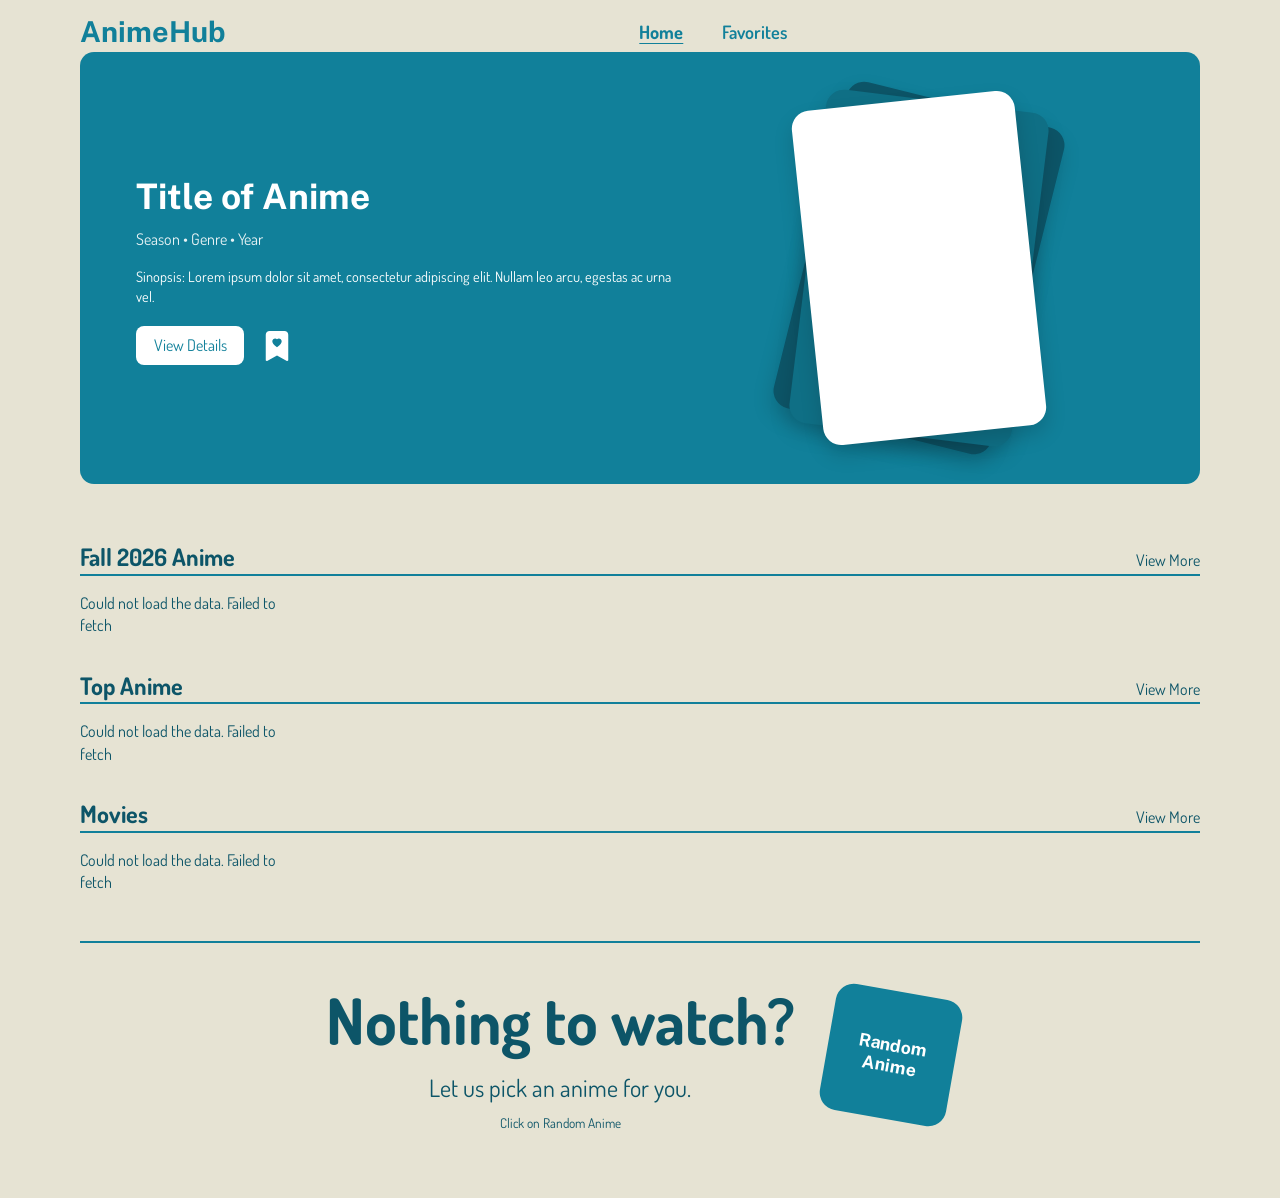
==== commit 6e0cab81: "final commit" ====
--- a/index.html
+++ b/index.html
@@ -7,7 +7,7 @@
 	<title>AnimeHub</title>
 	<link rel="stylesheet" href="css/style.css">
 	<link rel="stylesheet" href="css/animation.css">
-	<!--link rel="stylesheet" href="css/media-queries.css"-->
+	<link rel="stylesheet" href="css/media-queries.css">
 	<link rel="stylesheet" href="css/randomize.css">
 
 	<link rel="preconnect" href="https://fonts.googleapis.com">
@@ -111,6 +111,9 @@
                 <p class="dialog-synopsis" id="dialog-synopsis"></p>
                 <div class="dialog-actions">
 					<a class="button" id="dialog-link">View Details</a>
+					<button class="button-icon" id="random-favorite">
+						<img src="image/favorites-empty.svg" alt="Add to favorites" id="random-icon" width="30" height="30">
+					</button>
                 </div>
             </div>
             <img id="dialog-image" src="" alt="">
--- a/css/style.css
+++ b/css/style.css
@@ -29,12 +29,6 @@
     line-height: 1.4;
 }
 
-/*.masthead,main {
-    max-width: 72rem;
-    margin-inline: auto;
-    padding: 1.5rem 1rem 4rem;
-}*/
-
 a {
     color: inherit;
     text-decoration: none;
@@ -70,7 +64,6 @@
 .topbar {
     display: flex;
     align-items: center;
-    padding-left: 22.5%;
 }
 
 .logo {
@@ -106,7 +99,6 @@
 
 .nav a:hover {
     border-bottom-color: var(--secondary-colour);
-    text-decoration: underline;
     text-underline-offset: 4px;
 }
 
@@ -171,7 +163,7 @@
     position: absolute;
     inset: 0;
     border: 0;
-    background: var(--paper);
+    background: white;
     border-radius: 18px;
     box-shadow: 0 10px 20px rgba(0, 0, 0, 0.15);
 }
@@ -252,25 +244,6 @@
     display: block;
 }
 
-.card.skeleton::after {
-    content: "";
-    position: absolute;
-    inset: 0;
-    background: linear-gradient(100deg, transparent 30%, rgb(255 255 255 / .7) 50%, transparent 70%);
-    background-size: 200% 100%;
-    animation: shimmer 1.6s infinite linear;
-}
-
-@keyframes shimmer {
-    from {
-        background-position: 200% 0;
-    }
-
-    to {
-        background-position: -200% 0;
-    }
-}
-
 .button {
     background: #fff;
     color: var(--secondary-colour);
@@ -283,6 +256,8 @@
 
 .button-icon {
     background: none;
+    width: 30px;
+    height: 30px;
     border: 0;
     color: #fff;
     font-size: 1.6rem;
@@ -303,7 +278,7 @@
 
     opacity: 0;
     visibility: hidden;
-    transition: opacity 0.25s ease-in-out, visibility 0.25s ease-in-out;
+    transition: opacity 0.25s ease-in-out, visibility 0.25s ease-in-out, transform .25s;
     z-index: 2;
     text-align: left;
 }
@@ -326,7 +301,6 @@
     font-size: 0.8rem;
     line-height: 1.3;
     display: -webkit-box;
-    -webkit-line-clamp: 4;
     -webkit-box-orient: vertical;
     overflow: hidden;
 }
--- a/css/animation.css
+++ b/css/animation.css
@@ -1,6 +1,35 @@
-
-
 .random-button:hover {
     rotate: -4deg;
 }
 
+.card.skeleton::after {
+    content: "";
+    position: absolute;
+    inset: 0;
+    background: linear-gradient(100deg, transparent 30%, rgb(255 255 255 / .7) 50%, transparent 70%);
+    background-size: 200% 100%;
+    animation: shimmer 1.6s infinite linear;
+}
+
+@keyframes shimmer {
+    from { background-position: 200% 0; }
+    to { background-position: -200% 0; }
+}
+
+@keyframes pop-up {
+    0% {
+        opacity: 0;
+        transform: scale(0.5);
+    }
+    60% {
+        opacity: 1;
+        transform: scale(1.08); 
+    }
+    80% {
+        transform: scale(0.95); 
+    }
+    100% {
+        opacity: 1;
+        transform: scale(1);    
+    }
+}
--- a/css/media-queries.css
+++ b/css/media-queries.css
@@ -0,0 +1,181 @@
+/* ==========================================================
+   Responsive layout
+   Breakpoints:
+     - Tablet:      max-width 52rem (~832px)
+     - Phone:       max-width 40rem (~640px)
+     - Small phone: max-width 24rem (~384px)
+   Must be loaded AFTER style.css.
+   ========================================================== */
+
+/* Desktop default: the burger button is only needed on phones */
+.menu-button {
+    display: none;
+}
+
+.topbar {
+    position: relative;
+}
+
+/* ---------- Tablet ---------- */
+@media (max-width: 52rem) {
+    .grid {
+        grid-template-columns: repeat(3, 1fr);
+    }
+
+    .hero {
+        grid-template-columns: 1fr;
+        padding: 2.5rem 2rem 3.5rem;
+    }
+
+    .hero-card {
+        display: none;
+    }
+}
+
+/* ---------- Phone ---------- */
+@media (max-width: 40rem) {
+    .masthead,
+    main {
+        padding-inline: .75rem;
+    }
+
+    main {
+        padding-block: 1rem 3rem;
+    }
+
+    /* Header: logo on the left, burger on the right */
+    .topbar {
+        justify-content: space-between;
+        min-height: 3rem;
+    }
+
+    .logo {
+        font-size: 1.5rem;
+    }
+
+    .menu-button {
+        display: flex;
+        align-items: center;
+        justify-content: center;
+        padding: .25rem;
+    }
+
+    /* Navigation becomes a dropdown, toggled by main.js (.open) */
+    .nav {
+        display: none;
+        position: absolute;
+        top: 100%;
+        right: 0;
+        z-index: 10;
+        margin: 0;
+        min-width: 10rem;
+        background: var(--paper);
+        border: 2px solid var(--secondary-colour);
+        border-radius: var(--radius);
+        padding: .75rem 1.25rem;
+        box-shadow: 0 8px 16px rgba(0, 0, 0, .15);
+    }
+
+    .nav.open {
+        display: block;
+    }
+
+    .nav ul {
+        flex-direction: column;
+        gap: .75rem;
+    }
+
+    .nav a {
+        display: block;
+        padding-block: .25rem;
+    }
+
+    /* Hero */
+    .hero {
+        margin-top: .5rem;
+        padding: 1.75rem 1.25rem 3rem;
+        gap: .5rem;
+    }
+
+    .hero h1 {
+        font-size: 1.5rem;
+    }
+
+    .hero .hero-synopsis {
+        font-size: .875rem;
+    }
+
+    .hero-actions {
+        flex-wrap: wrap;
+        margin-top: 1rem;
+    }
+
+    .hero-dots {
+        bottom: 1rem;
+    }
+
+    /* Bigger tap targets for the dots */
+    .hero-dots button {
+        width: .85rem;
+        height: .85rem;
+    }
+
+    /* Sections */
+    .section-head {
+        margin: 1.5rem 0 .75rem;
+        gap: .5rem;
+    }
+
+    .section-head h2 {
+        font-size: 1.2rem;
+    }
+
+    .section-head a {
+        font-size: .9rem;
+        white-space: nowrap;
+    }
+
+    .grid {
+        grid-template-columns: repeat(2, 1fr);
+        gap: .6rem;
+    }
+
+    .card-tooltip {
+        padding: .75rem;
+    }
+
+    .card-tooltip h3 {
+        font-size: .9rem;
+    }
+
+    .card-tooltip p {
+        font-size: .75rem;
+        -webkit-line-clamp: 5;
+        line-clamp: 5;
+    }
+}
+
+/* ---------- Small phone ---------- */
+@media (max-width: 24rem) {
+    .hero {
+        padding: 1.5rem 1rem 2.75rem;
+    }
+
+    .hero h1 {
+        font-size: 1.3rem;
+    }
+
+    .grid {
+        gap: .4rem;
+    }
+}
+
+/* ---------- Accessibility ---------- */
+@media (prefers-reduced-motion: reduce) {
+    *,
+    *::before,
+    *::after {
+        animation: none !important;
+        transition: none !important;
+    }
+}
--- a/css/randomize.css
+++ b/css/randomize.css
@@ -56,7 +56,7 @@
     overflow: hidden;
     position: fixed;
     box-shadow: 0 10px 30px rgba(0, 0, 0, 0.3);
-}
+    animation: pop-up 0.5s cubic-bezier(0.175, 0.885, 0.32, 1.275) forwards;}
 
 dialog::backdrop {
     background: #0009;
@@ -83,7 +83,7 @@
 
 .dialog-body {
     display: grid;
-    grid-template-columns: 1.2fr 1fr; /* 1.2fr para o texto à esquerda, 1fr para a imagem à direita */
+    grid-template-columns: 1.2fr 1fr; 
     align-items: center;
     gap: 1rem;
     padding: clamp(1.5rem, 4vw, 3rem);
@@ -91,7 +91,6 @@
     overflow: auto;
 }
 
-/* Garante que a imagem fica no lado direito e com proporção semelhante ao hero-card */
 .dialog-body > img {
     width: 100%;
     aspect-ratio: 2/3;
@@ -149,7 +148,6 @@
     margin-top: 1.25rem;
 }
 
-/* Responsividade para ecrãs mais estreitos */
 @media (max-width: 650px) {
     .dialog-body {
         grid-template-columns: 1fr;
